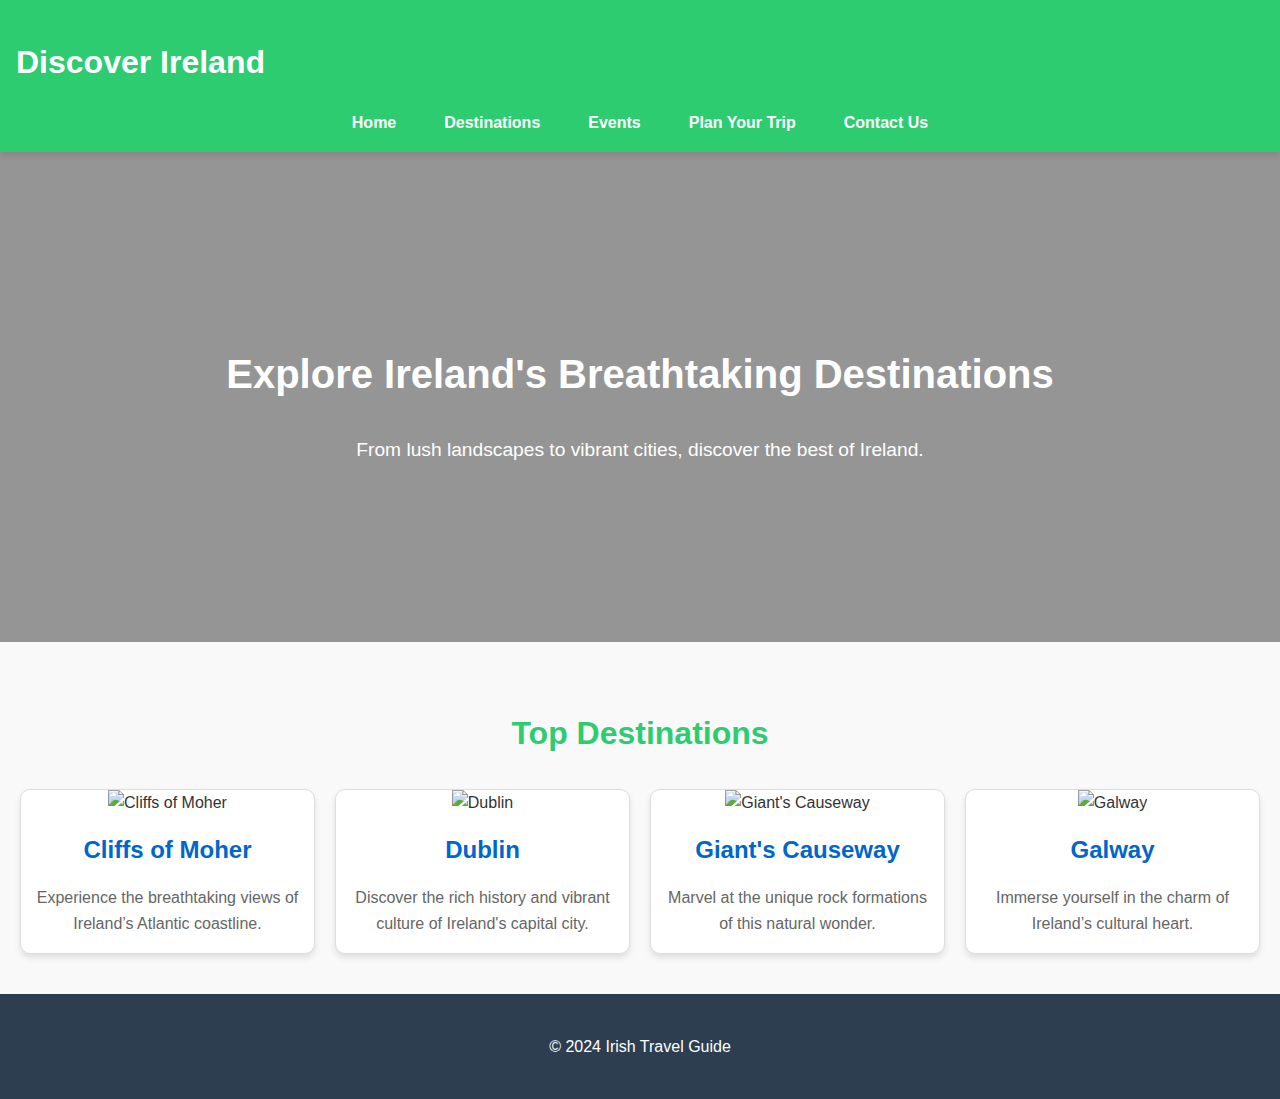
==== destinations.html @ 038aceed "Add files via upload" ====
<!DOCTYPE html>
<html lang="en">
<head>
    <meta charset="UTF-8">
    <meta name="viewport" content="width=device-width, initial-scale=1.0">
    <meta name="description" content="Discover Ireland's top destinations with beautiful images and a detailed guide.">
    <meta name="keywords" content="Ireland, travel, destinations, tourism, guide">
    <title>Discover Ireland - Top Destinations</title>
    <link rel="stylesheet" href="style.css">
</head>
<body>
    <!-- Header -->
    <header>
        <h1>Discover Ireland</h1>
        <nav>
            <ul>
                <li><a href="home.html">Home</a></li>
                <li><a href="destinations.html" class="active">Destinations</a></li>
                <li><a href="events.html">Events</a></li>
                <li><a href="plan.html">Plan Your Trip</a></li>
                <li><a href="contact.html">Contact Us</a></li>
            </ul>
        </nav>
    </header>

    <!-- Hero Section -->
    <section id="hero-destinations">
        <h2>Explore Ireland's Breathtaking Destinations</h2>
        <p>From lush landscapes to vibrant cities, discover the best of Ireland.</p>
    </section>

    <!-- Destinations Section -->
    <main>
        <section id="destinations">
            <h2>Top Destinations</h2>
            <div class="destination-grid">
                <div class="destination-card">
                    <img src="images/cliffs of moher.jpg" alt="Cliffs of Moher">
                    <h3>Cliffs of Moher</h3>
                    <p>Experience the breathtaking views of Ireland’s Atlantic coastline.</p>   
                </div>
                <div class="destination-card">
                    <img src="images/dublin city center.jpg" alt="Dublin">
                    <h3>Dublin</h3>
                    <p>Discover the rich history and vibrant culture of Ireland's capital city.</p>
                </div>
                <div class="destination-card">
                    <img src="images/giants causeway.jpg" alt="Giant's Causeway">
                    <h3>Giant's Causeway</h3>
                    <p>Marvel at the unique rock formations of this natural wonder.</p>
                </div>
                <div class="destination-card">
                    <img src="images/galway.jpg" alt="Galway">
                    <h3>Galway</h3>
                    <p>Immerse yourself in the charm of Ireland’s cultural heart.</p>
                </div>
            </div>
        </section>
    </main>

    <!-- Footer -->
  <footer>
    <p>&copy; 2024 Irish Travel Guide</p>
  </footer>
</body>
</html>
---- style.css ----
/* General Styles */
body {
  font-family: Arial, sans-serif;
  margin: 0;
  padding: 0;
  line-height: 1.6;
  background-color: #F9F9F9; /* Light background for a clean look */
  color: #333333; /* Dark gray for text */
}

/* Header */
header {
  background: #2ECC71; /* Emerald green */
  color: white;
  padding: 1rem;
  box-shadow: 0 4px 6px rgba(0, 0, 0, 0.1); /* Slight shadow for depth */
}

header nav ul {
  list-style: none;
  display: flex;
  justify-content: center;
  margin: 0;
  padding: 0;
}

header nav ul li {
  margin: 0 1.5rem;
}

header nav ul li a {
  color: white;
  text-decoration: none;
  font-weight: bold;
}

header nav ul li a:hover {
  text-decoration: underline;
}

/* Hero Section */
#hero {
  background: url('images/irish flag.jpg') no-repeat center center/cover; /*Replace with your image */
  height: 60vh;
  color: white;
  display: flex;
  justify-content: center;
  align-items: center;
  text-align: center;
  padding: 20px;
  box-shadow: inset 0 0 0 1000px rgba(0, 0, 0, 0.4); /* Dark overlay for text contrast */
}

#hero h1 {
  font-size: 3rem;
  margin-bottom: 1rem;
}

#hero p {
  font-size: 1.2rem;
  margin-bottom: 1rem;
}

#hero a {
  display: inline-block;
  padding: 12px 24px;
  background: #F39C12; /* Soft orange */
  color: white;
  text-decoration: none;
  font-weight: bold;
  border-radius: 5px;
  box-shadow: 0 4px 6px rgba(0, 0, 0, 0.2);
}

#hero a:hover {
  background: #D87B00; /* Darker orange */
}

/* Highlights Section */
#highlights {
  margin: 30px 20px;
  text-align: center;
}

#highlights h2 {
	text-align: center; /* Explicitly center-align the title */
	margin-bottom: 20px; /* Add spacing between the title and the highlight cards */
}

#highlights .highlight-container {
	display: flex;  /* Keep the flexbox for the highlight cards */
	justify-content: space-around; /* Space the cards evenly */
    flex-wrap: wrap; /* Wrap the cards if there's not enough space */
    gap: 20px; /* Add spacing between cards */
    margin-top: 20px;
}

.highlight {
  flex: 1;
  margin: 10px;
  padding: 20px;
  border: 1px solid #E0E0E0;
  border-radius: 10px;
  background-color: white;
  box-shadow: 0 4px 6px rgba(0, 0, 0, 0.1);
  transition: transform 0.3s ease, box-shadow 0.3s ease;
}

.highlight:hover {
  transform: translateY(-5px); /* Lift on hover */
  box-shadow: 0 8px 12px rgba(0, 0, 0, 0.2);
}

.highlight img {
  width: 100%;
  height: auto;
  border-radius: 10px;
}

.highlight h3 {
  margin-top: 15px;
  color: #2ECC71; /* Emerald green */
}

.highlight a {
  display: inline-block;
  margin-top: 15px;
  color: #2ECC71;
  text-decoration: none;
  font-weight: bold;
}

.highlight a:hover {
  text-decoration: underline;
  color: #28B463; /* Slightly darker green */
}

/* Video Section */
#video {
	text-align: center;
	margin: 40px 20px;
}
.video-container {
	display: flex;
	justify-content: center;
	align-items: center;
	margin-top: 20px;
}
.video-container iframe {
	max-width: 100%;
	border-radius: 10px;
}

/* Contact Form Section */
#contact {
  text-align: center;
  padding: 40px 20px;
  background: #F9F9F9;
  display: flex;
  flex-direction: column;
  justify-content: center; /* Ensures vertical centering */
  align-items: center; /* Centers content horizontally */
}

.form-container {
  display: flex;
  justify-content: center; /* Ensures the form is horizontally centered */
  align-items: center; /* Aligns form vertically if needed */
  width: 100%;
}

#contact-form {
  max-width: 400px;
  width: 100%;
  background: white;
  padding: 20px;
  border-radius: 10px;
  box-shadow: 0 4px 6px rgba(0, 0, 0, 0.1);
}

#contact-form label {
  display: block;
  margin-bottom: 10px;
  font-weight: bold;
  text-align: left;
}

#contact-form input,
#contact-form textarea {
  width: 100%;
  margin-bottom: 20px;
  padding: 10px;
  border: 1px solid #ddd;
  border-radius: 5px;
}

#contact-form button {
  width: 100%;
  padding: 12px;
  background: #2ECC71;
  color: white;
  border: none;
  border-radius: 5px;
  font-weight: bold;
  cursor: pointer;
}

#contact-form button:hover {
  background: #28B463;
}


/* Hero Section for Destinations Page */
#hero-destinations {
    background: url('images/ireland-hero.jpg') no-repeat center center/cover;
    height: 50vh;
    color: white;
    text-align: center;
    display: flex;
    flex-direction: column;
    justify-content: center;
    align-items: center;
    padding: 20px;
    box-shadow: inset 0 0 0 1000px rgba(0, 0, 0, 0.4);
}

#hero-destinations h2 {
    font-size: 2.5rem;
    margin-bottom: 10px;
}

#hero-destinations p {
    font-size: 1.2rem;
}

/* Destinations Section */
#destinations {
    padding: 40px 20px;
    text-align: center;
}

#destinations h2 {
    font-size: 2rem;
    margin-bottom: 30px;
    color: #2ECC71;
}

.destination-grid {
    display: flex;
    flex-wrap: wrap;
    gap: 20px;
    justify-content: center;
}

.destination-card {
    flex: 1 1 calc(25% - 20px); /* Responsive cards */
    background: white;
    border: 1px solid #ddd;
    border-radius: 10px;
    box-shadow: 0 4px 6px rgba(0, 0, 0, 0.1);
    overflow: hidden;
    transition: transform 0.3s ease, box-shadow 0.3s ease;
    max-width: 300px;
}

.destination-card:hover {
    transform: translateY(-5px);
    box-shadow: 0 8px 12px rgba(0, 0, 0, 0.2);
}

.destination-card img {
    width: 100%;
    height: 200px;
    object-fit: cover;
}

.destination-card h3 {
    font-size: 1.5rem;
    margin: 15px 0;
    color: #0066cc;
}

.destination-card p {
    padding: 0 15px;
    font-size: 1rem;
    color: #666;
}

.destination-card .btn {
    display: inline-block;
    margin: 15px 0;
    padding: 10px 20px;
    background: #2ECC71;
    color: white;
    text-decoration: none;
    font-weight: bold;
    border-radius: 5px;
}

.destination-card .btn:hover {
    background: #28B463;
}

/* Footer */
footer {
    background: #2C3E50;
    color: white;
    text-align: center;
    padding: 20px;
}

footer .social-media a {
    color: white;
    margin: 0 10px;
    text-decoration: none;
}

footer .social-media a:hover {
    text-decoration: underline;
}



/* Footer */
footer {
  background: #2C3E50; /* Charcoal gray */
  color: white;
  text-align: center;
  padding: 1.5rem 0;
}

footer .social-icons a {
  color: #F39C12; /* Soft orange */
  margin: 0 10px;
  text-decoration: none;
}

footer .social-icons a:hover {
  color: #D87B00; /* Darker orange */
}
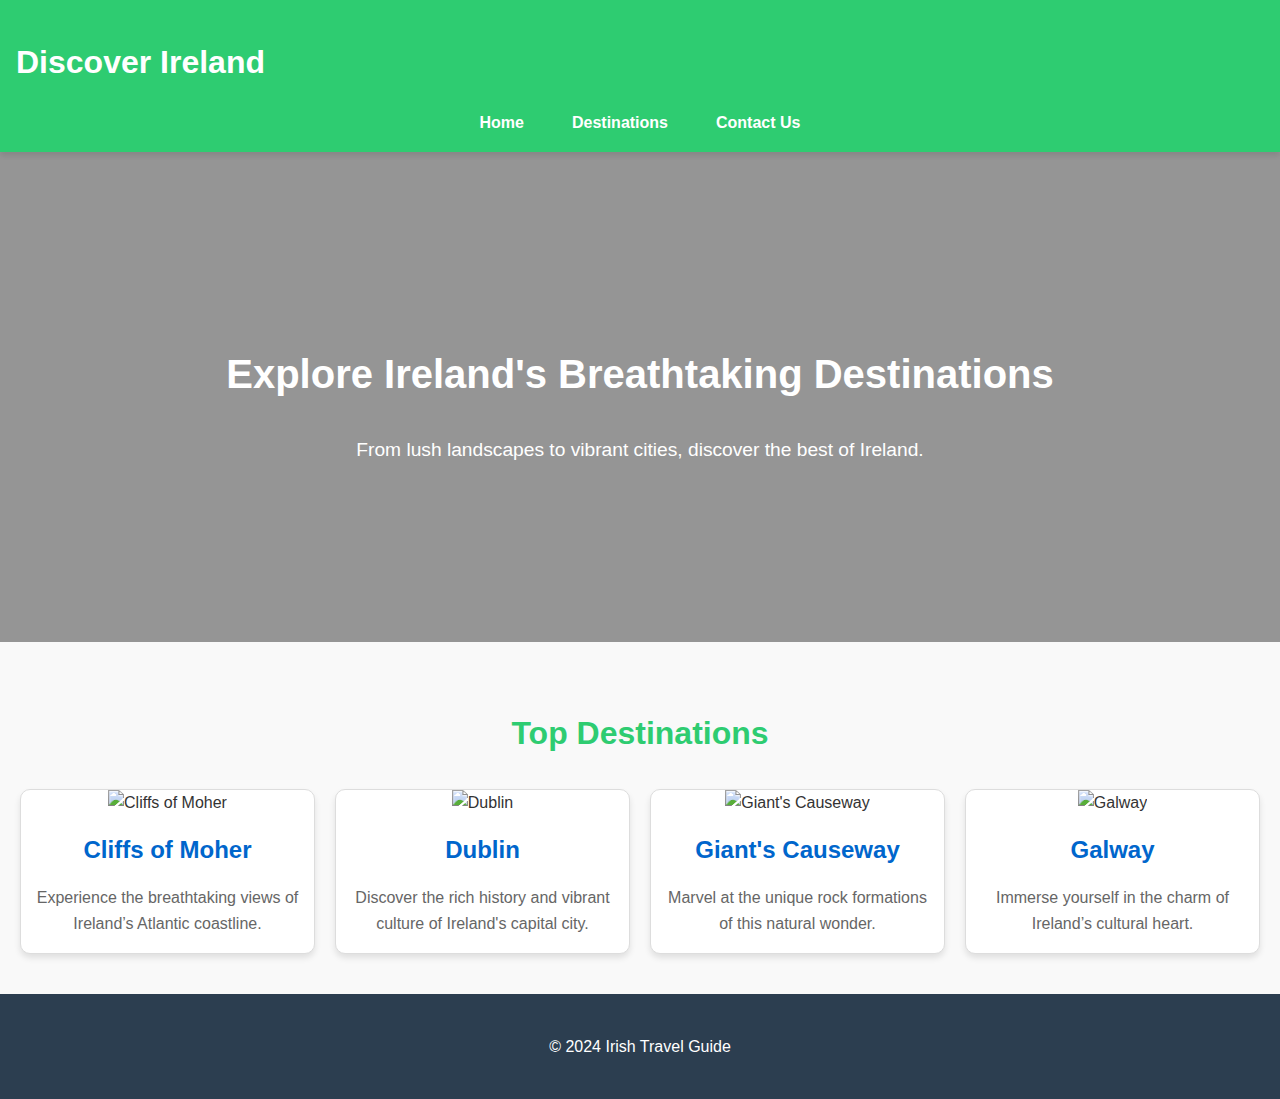
==== commit d4d4b135: "Update destinations.html" ====
--- a/destinations.html
+++ b/destinations.html
@@ -14,10 +14,8 @@
         <h1>Discover Ireland</h1>
         <nav>
             <ul>
-                <li><a href="home.html">Home</a></li>
+                <li><a href="index.html">Home</a></li>
                 <li><a href="destinations.html" class="active">Destinations</a></li>
-                <li><a href="events.html">Events</a></li>
-                <li><a href="plan.html">Plan Your Trip</a></li>
                 <li><a href="contact.html">Contact Us</a></li>
             </ul>
         </nav>
@@ -63,4 +61,4 @@
     <p>&copy; 2024 Irish Travel Guide</p>
   </footer>
 </body>
-</html>+</html>
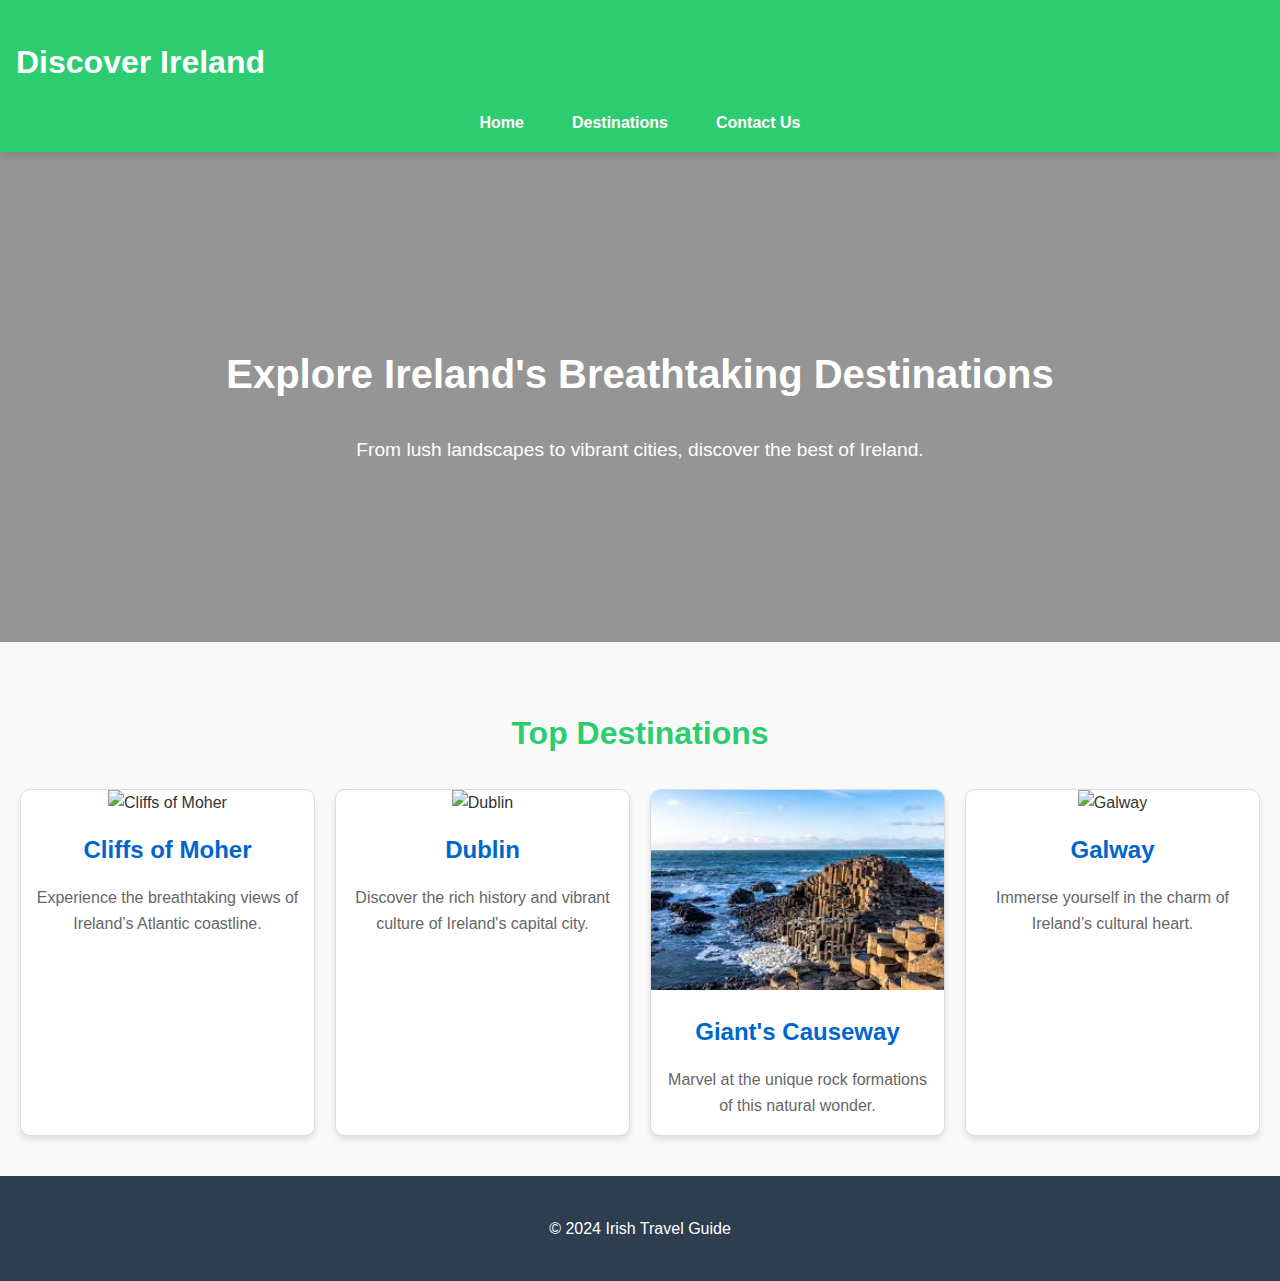
==== commit ca5b0b0b: "Update destinations.html" ====
--- a/destinations.html
+++ b/destinations.html
@@ -43,7 +43,7 @@
                     <p>Discover the rich history and vibrant culture of Ireland's capital city.</p>
                 </div>
                 <div class="destination-card">
-                    <img src="images/giants causeway.jpg" alt="Giant's Causeway">
+                    <img src="giants causeway.jpg" alt="Giant's Causeway">
                     <h3>Giant's Causeway</h3>
                     <p>Marvel at the unique rock formations of this natural wonder.</p>
                 </div>
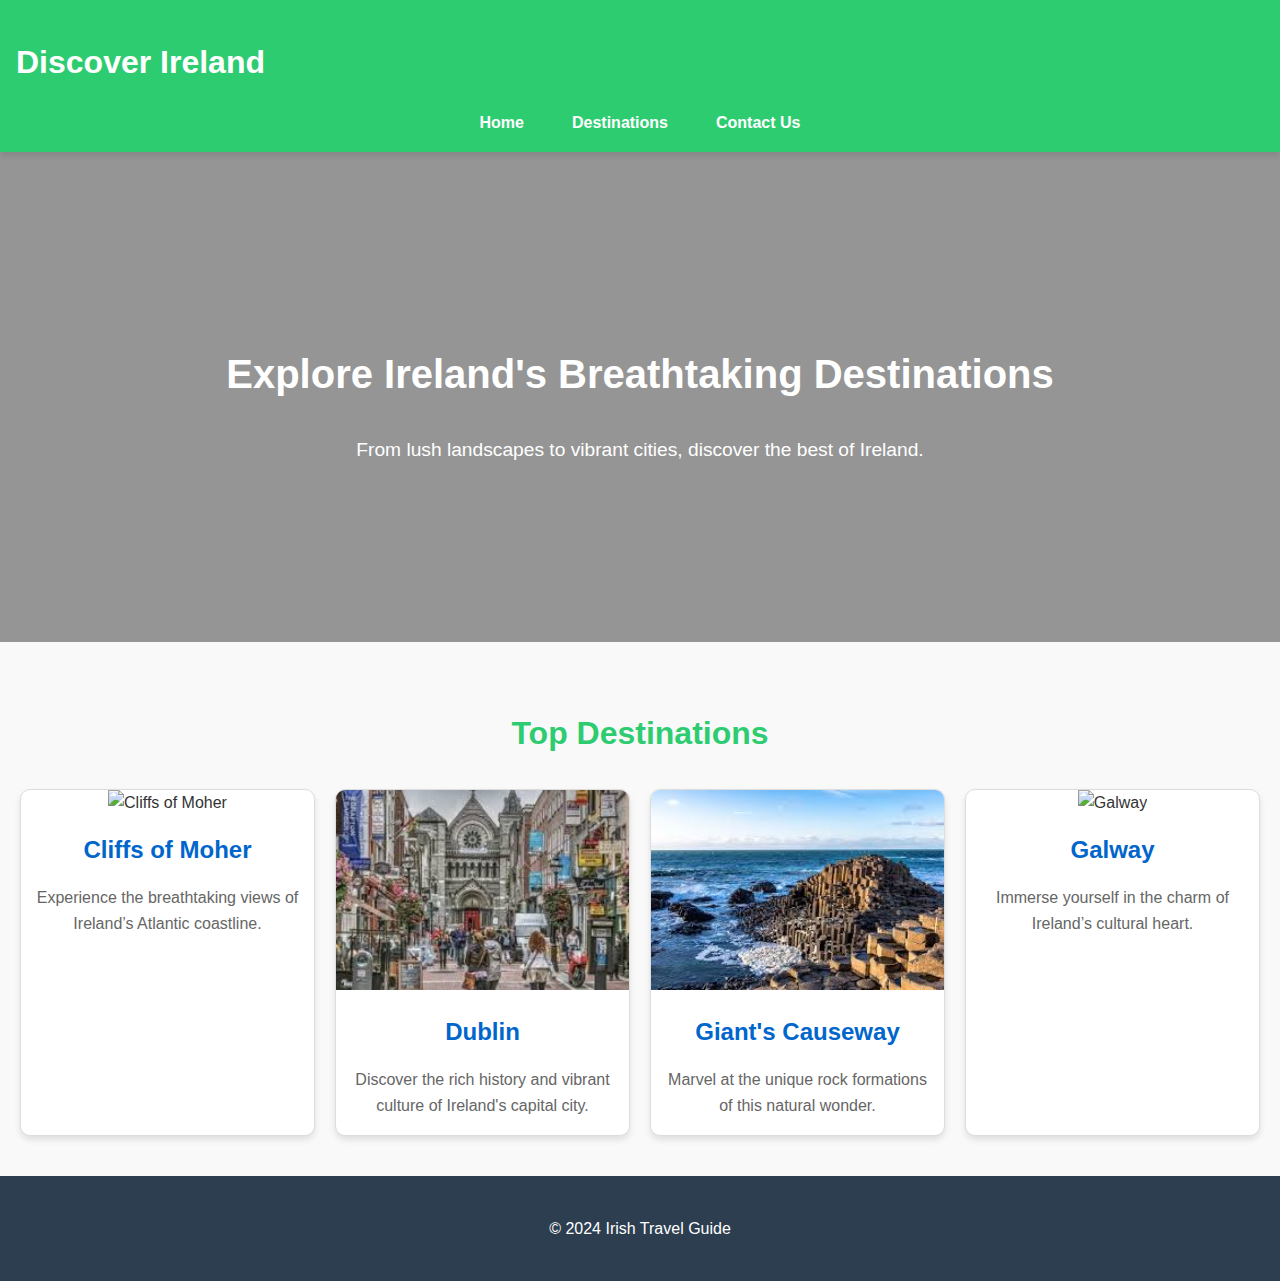
==== commit f330d3cc: "Update destinations.html" ====
--- a/destinations.html
+++ b/destinations.html
@@ -38,7 +38,7 @@
                     <p>Experience the breathtaking views of Ireland’s Atlantic coastline.</p>   
                 </div>
                 <div class="destination-card">
-                    <img src="images/dublin city center.jpg" alt="Dublin">
+                    <img src="dublin city center.jpg" alt="Dublin">
                     <h3>Dublin</h3>
                     <p>Discover the rich history and vibrant culture of Ireland's capital city.</p>
                 </div>
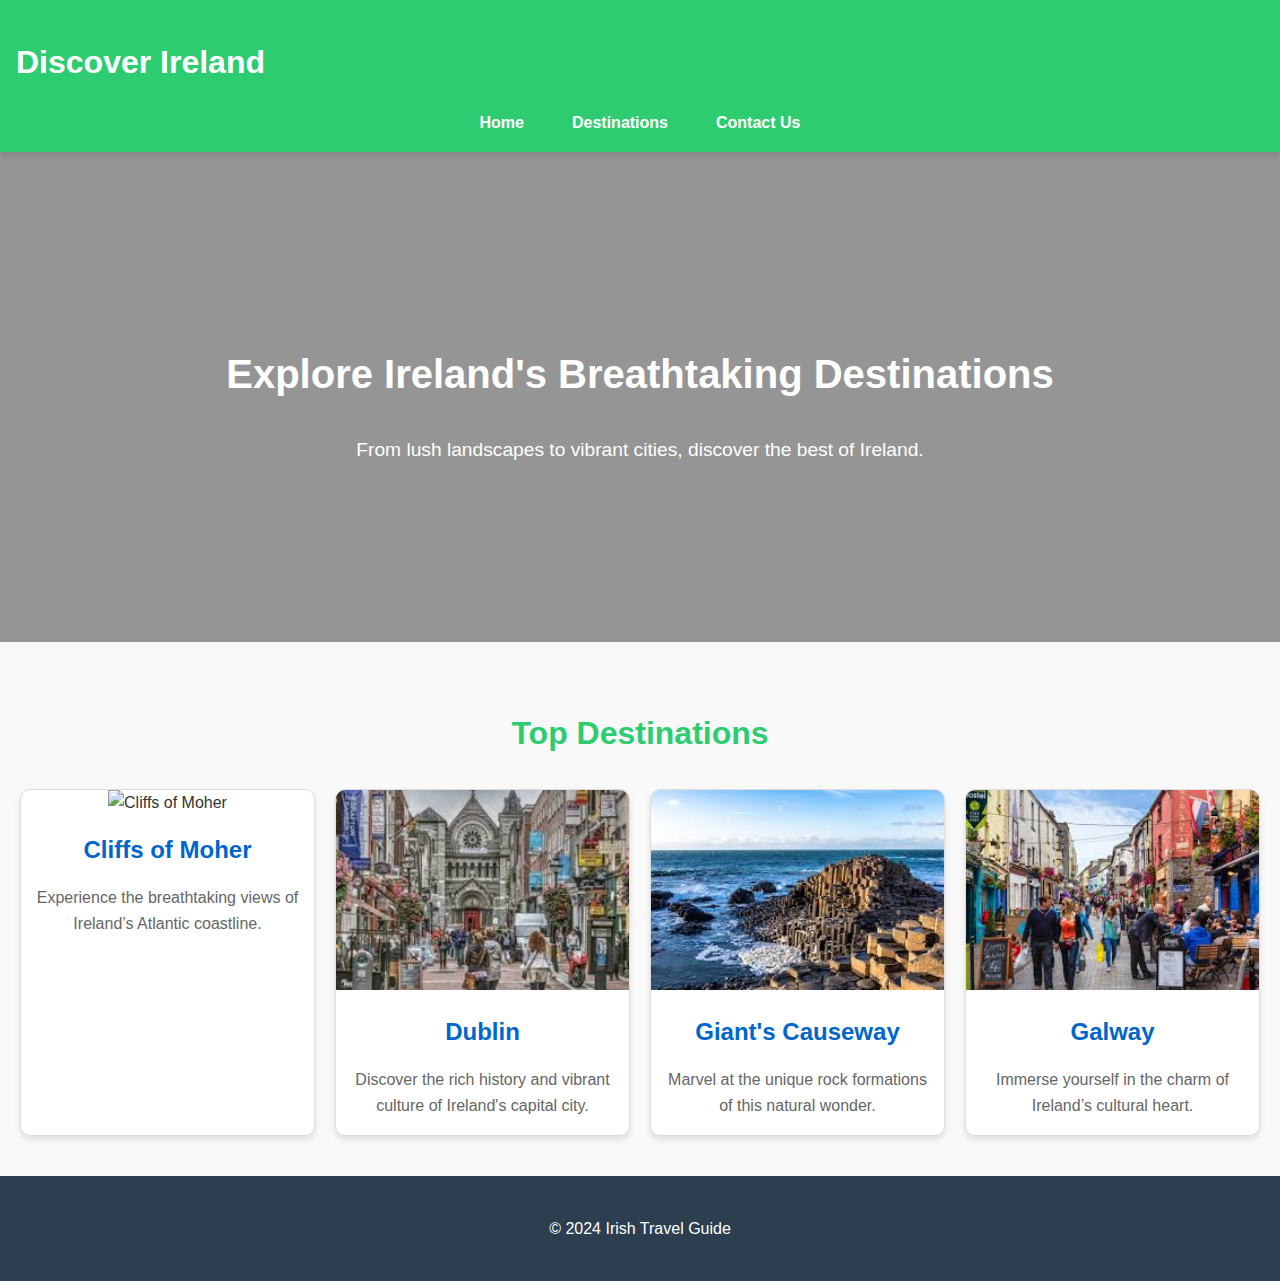
==== commit 099cc0c3: "Update destinations.html" ====
--- a/destinations.html
+++ b/destinations.html
@@ -48,7 +48,7 @@
                     <p>Marvel at the unique rock formations of this natural wonder.</p>
                 </div>
                 <div class="destination-card">
-                    <img src="images/galway.jpg" alt="Galway">
+                    <img src="galway.jpg" alt="Galway">
                     <h3>Galway</h3>
                     <p>Immerse yourself in the charm of Ireland’s cultural heart.</p>
                 </div>
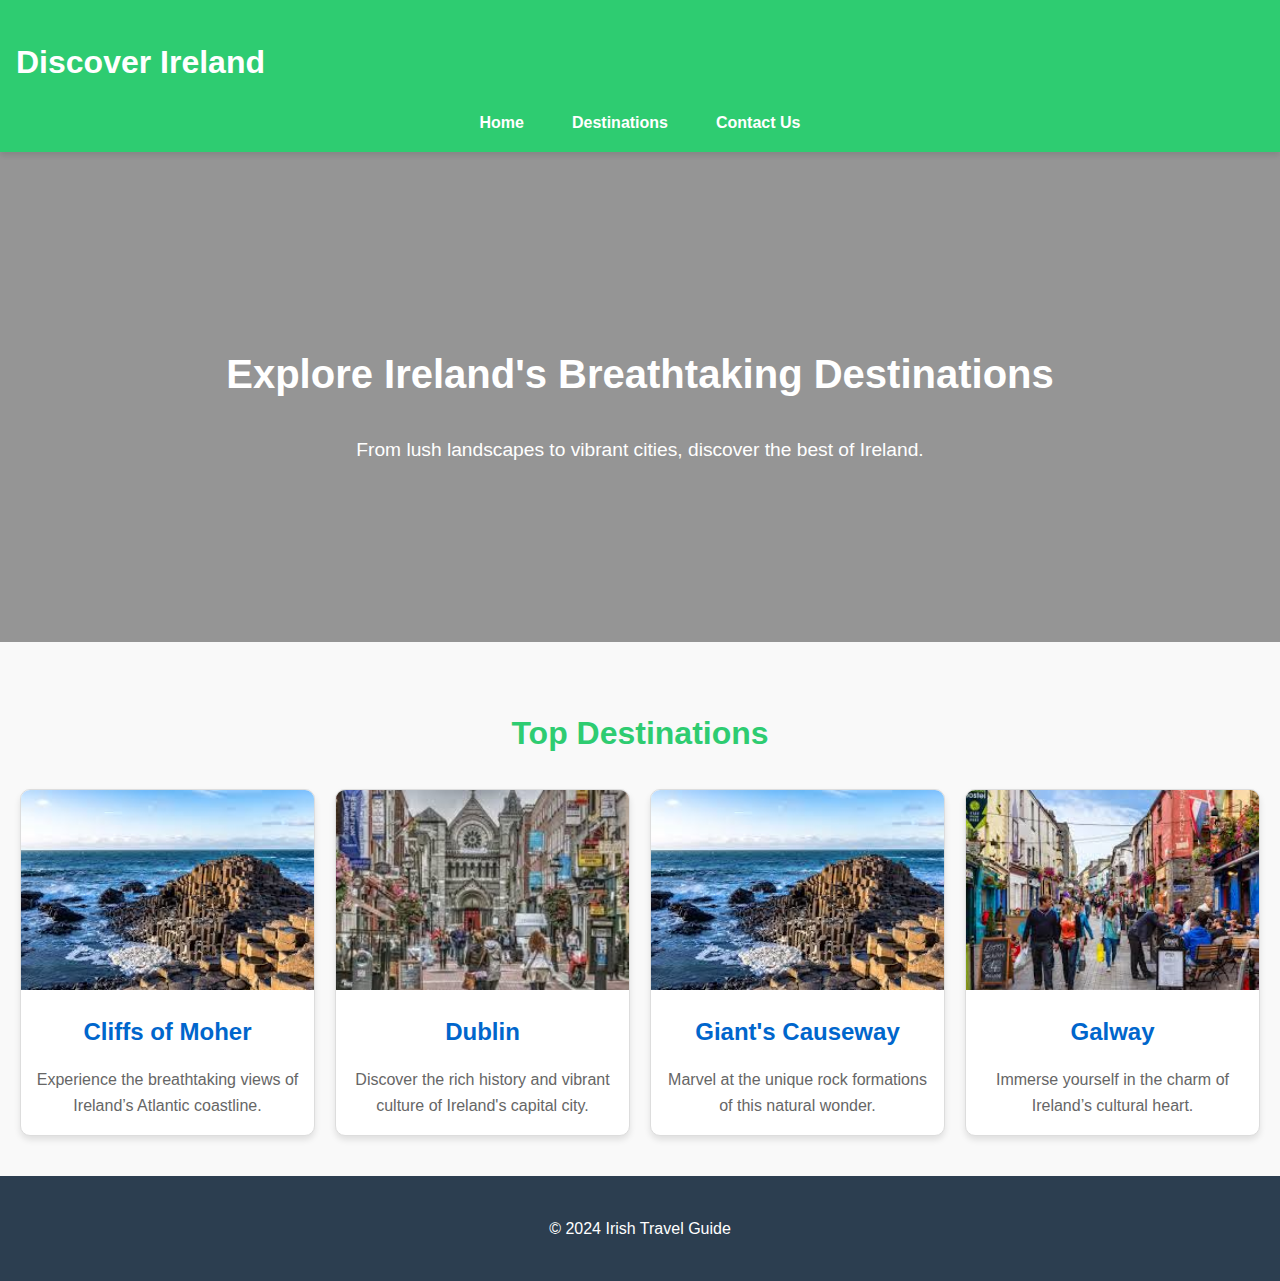
==== commit 307bc6e8: "Update destinations.html" ====
--- a/destinations.html
+++ b/destinations.html
@@ -33,7 +33,7 @@
             <h2>Top Destinations</h2>
             <div class="destination-grid">
                 <div class="destination-card">
-                    <img src="images/cliffs of moher.jpg" alt="Cliffs of Moher">
+                    <img src="giants causeway.jpg" alt="Cliffs of Moher">
                     <h3>Cliffs of Moher</h3>
                     <p>Experience the breathtaking views of Ireland’s Atlantic coastline.</p>   
                 </div>
